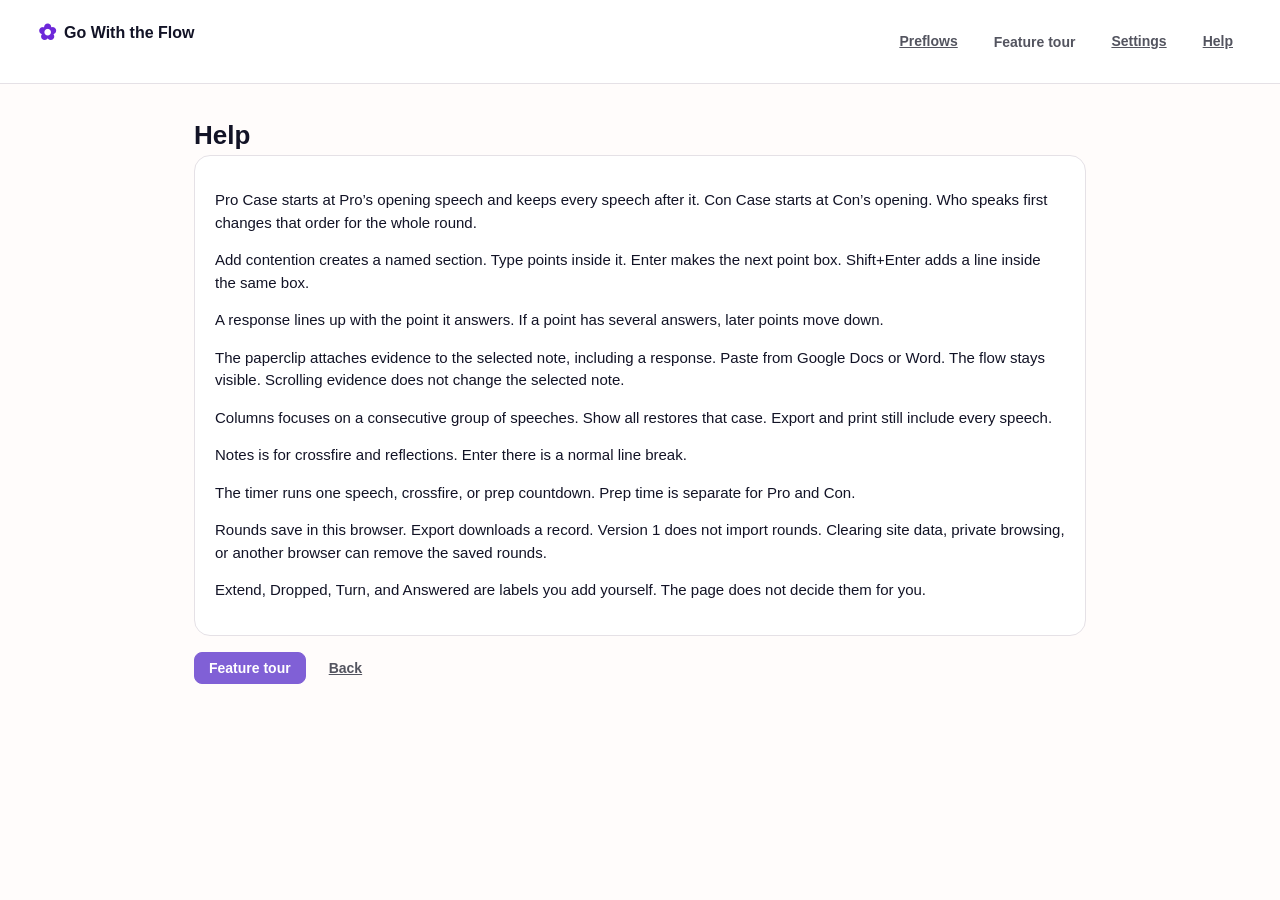
==== help.html @ 5f770a1a "Initial commit" ====
<!DOCTYPE html>
<html lang="en">
<head>
  <meta charset="UTF-8">
  <meta name="viewport" content="width=device-width, initial-scale=1.0">
  <title>Help — Go With the Flow</title>
  <link rel="stylesheet" href="css/page.css?v=28">
  <link rel="stylesheet" href="css/buttons.css?v=28">
  <link rel="stylesheet" href="css/home.css?v=28">
  <link rel="stylesheet" href="css/sidebar.css?v=28">
  <link rel="stylesheet" href="css/workspace.css?v=28">
  <link rel="stylesheet" href="css/evidence.css?v=28">
  <link rel="stylesheet" href="css/popups.css?v=28">
  <link rel="stylesheet" href="css/phone.css?v=28">
  <link rel="stylesheet" href="css/print.css?v=28">
</head>
<body class="page" data-page="help">
  <a class="skip-link" href="#app">Skip to content</a>

  <div id="app" class="home">
    <div class="top-bar">
      <a class="logo" href="index.html">
        <span class="logo-dot">✿</span>
        <span class="logo-text">Go With the Flow</span>
      </a>
      <div class="top-menu">
        <a class="btn plain" href="preflows.html">Preflows</a>
        <button type="button" class="btn plain" data-action="tour">Feature tour</button>
        <a class="btn plain" href="settings.html">Settings</a>
        <a class="btn plain" href="help.html">Help</a>
      </div>
    </div>

    <div class="page-body">
      <h1>Help</h1>
      <div class="card">
        <p>Pro Case starts at Pro’s opening speech and keeps every speech after it. Con Case starts at Con’s opening. Who speaks first changes that order for the whole round.</p>
        <p>Add contention creates a named section. Type points inside it. Enter makes the next point box. Shift+Enter adds a line inside the same box.</p>
        <p>A response lines up with the point it answers. If a point has several answers, later points move down.</p>
        <p>The paperclip attaches evidence to the selected note, including a response. Paste from Google Docs or Word. The flow stays visible. Scrolling evidence does not change the selected note.</p>
        <p>Columns focuses on a consecutive group of speeches. Show all restores that case. Export and print still include every speech.</p>
        <p>Notes is for crossfire and reflections. Enter there is a normal line break.</p>
        <p>The timer runs one speech, crossfire, or prep countdown. Prep time is separate for Pro and Con.</p>
        <p>Rounds save in this browser. Export downloads a record. Version 1 does not import rounds. Clearing site data, private browsing, or another browser can remove the saved rounds.</p>
        <p>Extend, Dropped, Turn, and Answered are labels you add yourself. The page does not decide them for you.</p>
      </div>
      <div class="button-row">
        <button type="button" class="btn main" data-action="tour">Feature tour</button>
        <a class="btn plain" href="index.html">Back</a>
      </div>
    </div>
  </div>

  <script src="js/rounds.js?v=28"></script>
  <script src="js/lineup.js?v=28"></script>
  <script src="js/clean.js?v=28"></script>
  <script src="js/save.js?v=28"></script>
  <script src="js/helpers.js?v=28"></script>
  <script src="js/app.js?v=28"></script>
</body>
</html>
---- css/page.css ----
.hide {
  display: none !important;
}

.page {
  margin: 0;
  background-color: #fffcfb;
  color: #121326;
  font-family: Arial, Helvetica, sans-serif;
  font-size: 15px;
  line-height: 1.5;
  overflow-wrap: break-word;
}

#app {
  min-height: 100vh;
}

.skip-link {
  position: absolute;
  left: 12px;
  top: -40px;
  background-color: #ffffff;
  color: #121326;
  font-family: Arial, Helvetica, sans-serif;
  font-size: 14px;
  padding: 8px 12px;
  border: 1px solid #e5e1e6;
  border-radius: 8px;
  z-index: 20;
}

.skip-link:focus {
  top: 12px;
}

.gray-text {
  margin: 4px 0 0;
  color: #676c7f;
  font-size: 14px;
}

.small-label {
  margin: 0 0 8px;
  font-size: 12px;
  font-weight: 700;
  color: #6540be;
  text-transform: uppercase;
}

.warning-box {
  margin: 0 0 16px;
  padding: 10px 12px;
  border: 1px solid #fed7aa;
  border-radius: 12px;
  background-color: #fff7ed;
  color: #9a3412;
  font-size: 14px;
}

.info-line {
  margin: 6px 0 0;
  color: #676c7f;
  font-size: 13px;
}
---- css/buttons.css ----
.btn {
  display: inline-flex;
  align-items: center;
  justify-content: center;
  gap: 6px;
  box-sizing: border-box;
  margin: 0;
  padding: 7px 14px;
  border: 1px solid #e5e1e6;
  border-radius: 8px;
  background-color: #ffffff;
  color: #121326;
  font-family: Arial, Helvetica, sans-serif;
  font-size: 14px;
  font-weight: 600;
  text-align: center;
  cursor: pointer;
}

.btn:hover {
  background-color: #f7f5fb;
  border-color: #dcd9e9;
}

.btn:focus {
  outline: 2px solid #8060d6;
  outline-offset: 2px;
}

.btn:disabled {
  opacity: 0.45;
  cursor: not-allowed;
}

.btn.main {
  background-color: #8060d6;
  color: #ffffff;
  border: 1px solid #8060d6;
}

.btn.main:hover {
  background-color: #7154c4;
  border-color: #7154c4;
}

.btn.plain {
  background-color: transparent;
  border-color: transparent;
  color: #53545f;
}

.btn.plain:hover {
  background-color: #f2f0f4;
}

.btn.red {
  background-color: #fff5f5;
  color: #dc2626;
  border: 1px solid #fecaca;
}

.btn.red:hover {
  background-color: #fee2e2;
  border-color: #f87171;
}

.big {
  min-height: 42px;
  padding: 10px 18px;
  border-radius: 12px;
  font-size: 15px;
}

.icon {
  display: inline-block;
  width: 16px;
  height: 16px;
}

.icon svg {
  width: 16px;
  height: 16px;
}

.btn-text {
  vertical-align: middle;
}

.button-row {
  display: flex;
  flex-wrap: wrap;
  align-items: center;
  gap: 8px;
  margin-top: 14px;
}

.side-tag {
  display: inline-block;
  padding: 3px 10px;
  border-radius: 999px;
  font-size: 12px;
  font-weight: 700;
}

.pro-tag {
  background-color: #e5dfff;
  color: #121326;
}

.con-tag {
  background-color: #fddced;
  color: #121326;
}
---- css/home.css ----
.home {
  min-height: 100vh;
  display: flex;
  flex-direction: column;
  background-color: #fffcfb;
}

.top-bar {
  display: flex;
  align-items: center;
  justify-content: space-between;
  gap: 16px;
  padding: 14px 32px;
  background-color: #ffffff;
  border-bottom: 1px solid #e5e1e6;
  position: sticky;
  top: 0;
  z-index: 5;
}

.top-menu {
  display: flex;
  flex-wrap: wrap;
  align-items: center;
  gap: 6px;
}

.page-body {
  box-sizing: border-box;
  width: 100%;
  max-width: 940px;
  margin: 0 auto;
  padding: 32px 24px 64px;
  flex: 1;
}

.simple-page {
  box-sizing: border-box;
  max-width: 980px;
  margin: 0 auto;
  padding: 32px 24px 56px;
}

.list-top {
  display: flex;
  justify-content: space-between;
  align-items: flex-end;
  gap: 16px;
  margin-bottom: 20px;
}

.page-body h1,
.list-top h1 {
  margin: 0;
  color: #121326;
  font-family: Arial, Helvetica, sans-serif;
  font-size: 26px;
  font-weight: 700;
}

.list-top p {
  margin: 4px 0 0;
  color: #676c7f;
  font-size: 15px;
}

.search-box {
  box-sizing: border-box;
  width: 100%;
  max-width: 440px;
  min-height: 42px;
  margin: 0 0 20px;
  padding: 9px 14px;
  border: 1px solid #e5e1e6;
  border-radius: 12px;
  background-color: #ffffff;
  color: #121326;
  font-family: Arial, Helvetica, sans-serif;
  font-size: 15px;
}

.search-box:focus {
  border-color: #8060d6;
  outline: 2px solid #8060d6;
}

.card-list,
.card-list {
  display: flex;
  flex-direction: column;
  gap: 14px;
}

.card,
.card,
.card {
  box-sizing: border-box;
  background-color: #ffffff;
  border: 1px solid #e5e1e6;
  border-radius: 16px;
  padding: 18px 20px;
}

.card:hover {
  border-color: #dcd9e9;
}

.card-top {
  display: flex;
  justify-content: space-between;
  align-items: flex-start;
  gap: 12px;
}

.card-top h2 {
  margin: 0;
  color: #121326;
  font-size: 18px;
  font-weight: 700;
}

.sample-flow {
  display: flex;
  justify-content: center;
  gap: 8px;
  margin: 0 auto 18px;
}

.sample-bar {
  width: 54px;
}

.sample-bar span {
  display: block;
  height: 28px;
  margin-bottom: 6px;
  border: 1px solid #e5e1e6;
  border-radius: 8px;
  background-color: #ffffff;
}

.sample-bar.pro span {
  background-color: #e5dfff;
  border-color: #ddd6f6;
}

.sample-bar.con span {
  background-color: #fddced;
  border-color: #f6d5df;
}

.empty-box {
  text-align: center;
  padding: 48px 24px;
  margin-top: 16px;
  background-color: #ffffff;
  border: 1px dashed #e5e1e6;
  border-radius: 16px;
}

.empty-box h1 {
  margin: 0 0 8px;
  color: #121326;
  font-size: 24px;
}

.empty-box p {
  max-width: 460px;
  margin: 0 auto 20px;
  color: #676c7f;
}
---- css/sidebar.css ----
.sidebar {
  box-sizing: border-box;
  width: 232px;
  flex-shrink: 0;
  padding: 16px 14px 8px;
  background-color: #f7eef6;
  border-right: 1px solid #e5dce8;
  overflow-y: auto;
  display: flex;
  flex-direction: column;
}

.logo {
  display: flex;
  align-items: center;
  gap: 8px;
  margin-bottom: 8px;
  padding: 2px 6px 12px;
  color: #121326;
  font-size: 16px;
  font-weight: 700;
  text-decoration: none;
}

.logo .logo-dot {
  display: flex;
  align-items: center;
  color: #6d28d9;
  font-size: 22px;
}

.logo-flower {
  display: block;
}

.back-btn {
  display: flex;
  align-items: center;
  gap: 8px;
  width: 100%;
  margin-bottom: 8px;
  padding: 7px 10px;
  border: 1px solid transparent;
  border-radius: 10px;
  background-color: transparent;
  color: #121326;
  font-family: Arial, Helvetica, sans-serif;
  font-size: 14px;
  text-align: left;
  cursor: pointer;
}

.back-btn:hover {
  background-color: #ffffff;
}

.menu-link {
  box-sizing: border-box;
  display: flex;
  align-items: center;
  gap: 8px;
  width: 100%;
  min-height: 38px;
  margin: 0;
  padding: 8px 12px;
  border: 0;
  border-radius: 12px;
  background-color: transparent;
  color: #121326;
  font-family: Arial, Helvetica, sans-serif;
  font-size: 15px;
  font-weight: 600;
  text-align: left;
  cursor: pointer;
}

.menu-link:hover {
  background-color: #ffffff;
}

.menu-link.active {
  background-color: #e3d7f5;
  color: #6540be;
}

.link-list {
  display: flex;
  flex-direction: column;
  gap: 2px;
  margin-top: 14px;
  padding-top: 14px;
  border-top: 1px solid #dfd8e4;
}

.jump-link {
  box-sizing: border-box;
  display: flex;
  align-items: center;
  gap: 8px;
  width: 100%;
  min-height: 34px;
  padding: 6px 10px;
  border: 0;
  border-radius: 8px;
  background-color: transparent;
  color: #53545f;
  font-family: Arial, Helvetica, sans-serif;
  font-size: 14px;
  text-align: left;
  cursor: pointer;
}

.jump-link:hover {
  background-color: #f2eefa;
  color: #121326;
}

.color-dot {
  display: inline-block;
  width: 8px;
  height: 8px;
  flex-shrink: 0;
  border-radius: 50%;
  background-color: #8060d6;
}

.link-name {
  display: inline-block;
  max-width: 150px;
  overflow: hidden;
  white-space: nowrap;
  vertical-align: middle;
}

.add-link {
  box-sizing: border-box;
  display: block;
  width: 100%;
  margin-top: 2px;
  padding: 8px 10px;
  border: 0;
  border-radius: 8px;
  background-color: transparent;
  color: #494673;
  font-family: Arial, Helvetica, sans-serif;
  font-size: 14px;
  font-weight: 700;
  text-align: left;
  text-decoration: none;
  cursor: pointer;
}

.add-link:hover {
  background-color: #f4f0ff;
}

.sidebar .push-down {
  flex: 1;
  min-height: 24px;
}

.bottom-link {
  color: #343955;
  font-size: 14px;
  min-height: 32px;
  padding: 6px 10px;
}

.bottom-link:hover {
  color: #121326;
}

.side-picture {
  margin-top: 8px;
  line-height: 0;
}

.side-picture svg {
  display: block;
  width: 150px;
  height: auto;
}

.open-menu-btn {
  display: none;
}

.dark-cover {
  display: none;
}
---- css/workspace.css ----
.workspace {
  display: flex;
  height: 100vh;
  overflow: hidden;
  background-color: #fffcfb;
}

.work-box {
  display: flex;
  flex-direction: column;
  flex: 1;
  min-width: 0;
  min-height: 0;
  background-color: #fffcfb;
}

.title-bar {
  display: flex;
  align-items: center;
  justify-content: space-between;
  gap: 16px;
  flex-shrink: 0;
  padding: 14px 22px 6px;
  background-color: #fffcfb;
}

.title-box {
  display: flex;
  flex-direction: column;
  flex: 1;
  min-width: 0;
}

.title-line {
  display: flex;
  align-items: center;
  gap: 8px;
  min-width: 0;
}

.title-input {
  box-sizing: border-box;
  width: 100%;
  margin: 0;
  padding: 0;
  border: 0;
  background-color: transparent;
  color: #121326;
  font-family: Arial, Helvetica, sans-serif;
  font-size: 22px;
  font-weight: 700;
}

.title-input:focus {
  outline: none;
  border-bottom: 2px solid #8060d6;
}

.edit-mark {
  color: #676c7f;
  font-size: 15px;
  cursor: pointer;
}

.edit-mark:hover {
  color: #8060d6;
}

.title-note {
  margin: 0;
  color: #676c7f;
  font-size: 13px;
  white-space: nowrap;
  overflow: hidden;
}

.title-side {
  display: flex;
  align-items: center;
  gap: 12px;
  flex-shrink: 0;
}

.save-line {
  color: #676c7f;
  font-size: 13px;
  white-space: nowrap;
}

.save-dot {
  display: inline-block;
  width: 7px;
  height: 7px;
  margin-right: 6px;
  border-radius: 50%;
  background-color: #10b981;
}

.timer-btn {
  padding: 5px 12px;
  border: 1px solid #e5e1e6;
  border-radius: 999px;
  background-color: #ffffff;
  color: #121326;
  font-family: Arial, Helvetica, sans-serif;
  font-size: 14px;
  font-weight: 700;
  white-space: nowrap;
  cursor: pointer;
}

.timer-btn:hover {
  border-color: #dcd9e9;
}

.dots-btn {
  width: 36px;
  height: 34px;
  padding: 0;
  border-radius: 12px;
  color: #53545f;
  font-size: 18px;
}

.tool-bar {
  display: flex;
  flex-wrap: wrap;
  align-items: center;
  gap: 8px;
  flex-shrink: 0;
  padding: 8px 22px 12px;
  background-color: #fffcfb;
  border-bottom: 1px solid #e5e1e6;
}

.add-btn {
  border-radius: 8px;
  padding: 7px 14px;
  font-size: 14px;
  font-weight: 700;
}

.tool-btn {
  background-color: #ffffff;
  border: 1px solid #e5e1e6;
  border-radius: 8px;
  padding: 7px 12px;
  color: #53545f;
  font-size: 14px;
}

.tool-btn:hover {
  border-color: #dcd9e9;
  color: #121326;
}

.tool-select {
  box-sizing: border-box;
  padding: 7px 10px;
  border: 1px solid #e5e1e6;
  border-radius: 8px;
  background-color: #ffffff;
  color: #53545f;
  font-family: Arial, Helvetica, sans-serif;
  font-size: 14px;
  cursor: pointer;
}

.tool-select:hover,
.tool-select:focus {
  border-color: #8060d6;
  outline: none;
}

.arrow-btn {
  min-width: 32px;
  padding: 7px 10px;
  font-weight: 700;
  text-align: center;
}

.tool-right,
.size-select:last-child {
  margin-left: auto;
}

.column-bar {
  display: flex;
  align-items: center;
  gap: 8px;
  padding: 6px 22px 0;
  color: #676c7f;
  font-size: 13px;
}

.column-bar button {
  padding: 4px 8px;
  font-size: 13px;
  background-color: transparent;
}

.tip {
  margin: 0;
  padding: 6px 22px 8px;
  background-color: #fffcfb;
  color: #b0a9c2;
  font-size: 12px;
}

.editor-line {
  display: flex;
  flex: 1;
  min-width: 0;
  min-height: 0;
  overflow: hidden;
  background-color: #fffcfb;
}

.scroll-box {
  flex: 1;
  min-width: 0;
  overflow: auto;
  padding: 12px 18px 24px;
}

.flow-paper {
  display: flex;
  flex-direction: column;
  gap: 14px;
  width: max-content;
  min-width: 100%;
}

.speech-top {
  display: flex;
  position: sticky;
  top: 0;
  z-index: 6;
  width: max-content;
  min-width: 100%;
  padding: 4px 0 8px;
  background-color: #fffcfb;
}

.speech-title {
  box-sizing: border-box;
  flex-shrink: 0;
  margin: 0 6px;
  padding: 10px 14px 8px;
  border-radius: 12px;
}

.speech-name {
  color: #121326;
  font-size: 15px;
  font-weight: 700;
}

.speech-small {
  display: flex;
  justify-content: space-between;
  gap: 8px;
  margin-top: 4px;
  color: #121326;
  font-size: 12px;
  font-weight: 700;
}

.speech-time {
  font-weight: 400;
  color: #625968;
}

.speech-title.pro {
  background-color: #e5dfff;
  color: #121326;
}

.speech-title.con {
  background-color: #fddced;
  color: #121326;
}

.group {
  width: max-content;
  min-width: 100%;
  margin-bottom: 14px;
  padding-bottom: 8px;
  border-radius: 12px;
  background-color: #f7f8fa;
}

.group-top {
  box-sizing: border-box;
  display: flex;
  align-items: center;
  gap: 8px;
  width: 100%;
  padding: 8px 12px;
  border-left: 4px solid #8e79ef;
  border-radius: 10px;
  background-color: #efebff;
  color: #654ab9;
  position: sticky;
  left: 0;
  z-index: 4;
}

.group-arrow {
  padding: 4px 6px;
  border: 0;
  border-radius: 8px;
  background-color: transparent;
  color: #676c7f;
  font-size: 15px;
  cursor: pointer;
}

.group-arrow:hover {
  background-color: #ffffff;
  color: #121326;
}

.group-dot {
  display: inline-block;
  width: 10px;
  height: 10px;
  border-radius: 50%;
  background-color: #8e79ef;
}

.group-name {
  box-sizing: border-box;
  flex: 1;
  min-width: 180px;
  padding: 4px 6px;
  border: 0;
  background-color: transparent;
  color: #654ab9;
  font-family: Arial, Helvetica, sans-serif;
  font-size: 16px;
  font-weight: 700;
}

.group-name:focus {
  outline: none;
  border-radius: 8px;
  background-color: #ffffff;
  border: 1px solid #8060d6;
}

.group-dots {
  margin-left: auto;
  padding: 0 8px;
  color: #676c7f;
  font-weight: 700;
}

.group-buttons {
  display: none;
  margin-left: auto;
}

.group:hover .group-buttons {
  display: flex;
  align-items: center;
  gap: 2px;
}

.group:hover .group-dots {
  display: none;
}

.group-btn {
  padding: 4px 8px;
  border: 1px solid transparent;
  border-radius: 8px;
  background-color: transparent;
  color: #676c7f;
  font-size: 13px;
}

.group-btn:hover {
  background-color: #f2eefa;
  color: #121326;
  border-color: #e5e1e6;
}

.group-btn.red:hover {
  color: #dc2626;
  background-color: #fee2e2;
  border-color: #fca5a5;
}

.group-row {
  display: flex;
  align-items: stretch;
  width: max-content;
  min-width: 100%;
  padding: 10px 0;
}

.speech-column {
  box-sizing: border-box;
  flex-shrink: 0;
  padding: 0 4px;
}

.column-area {
  position: relative;
  min-height: 48px;
}

.point {
  box-sizing: border-box;
  position: absolute;
  left: 8px;
  width: calc(100% - 16px);
  min-height: 44px;
  padding: 12px 12px 8px;
  border: 1px solid #e8e8eb;
  border-radius: 12px;
  background-color: #ffffff;
  z-index: 1;
  display: flex;
  flex-direction: column;
}

.point:hover {
  border-color: #ddd6ea;
}

.point.picked {
  border: 2px solid #8067ec;
  background-color: #ffffff;
}

.point-input {
  box-sizing: border-box;
  width: 100%;
  min-height: 22px;
  padding: 0;
  border: 0;
  background-color: transparent;
  color: #53545f;
  font-family: Arial, Helvetica, sans-serif;
  font-size: 14px;
  line-height: 1.35;
  resize: none;
  overflow: hidden;
}

.point-input:focus {
  outline: none;
}

.point-tag {
  display: inline-block;
  margin-bottom: 4px;
  padding: 2px 6px;
  border-radius: 4px;
  background-color: #ede9fa;
  color: #6540be;
  font-size: 11px;
  font-weight: 700;
  text-transform: uppercase;
}

.point-tag.tag-turn {
  background-color: #fef3c7;
  color: #b45309;
}

.point-tag.tag-dropped {
  background-color: #fee2e2;
  color: #b91c1c;
}

.point-tag.tag-extend {
  background-color: #dbeafe;
  color: #1d4ed8;
}

.point-bottom {
  display: flex;
  align-items: center;
  justify-content: space-between;
  gap: 4px;
  min-height: 22px;
  margin-top: 4px;
}

.clip-btn,
.point-menu {
  display: inline-flex;
  align-items: center;
  gap: 3px;
  padding: 1px 6px;
  border: 0;
  border-radius: 4px;
  background-color: transparent;
  color: #676c7f;
  font-family: Arial, Helvetica, sans-serif;
  font-size: 13px;
  font-weight: 700;
  cursor: pointer;
}

.clip-btn:hover,
.point-menu:hover {
  background-color: #f2eefa;
  color: #8060d6;
}

.clip-btn.has-proof {
  color: #6540be;
}

.clip-number {
  font-size: 12px;
  font-weight: 700;
}

.point-menu {
  opacity: 0;
}

.point:hover .point-menu,
.point:focus-within .point-menu {
  opacity: 1;
}

.reply-box,
.new-box {
  box-sizing: border-box;
  position: absolute;
  left: 6px;
  width: calc(100% - 12px);
  height: 36px;
  padding: 8px 10px;
  border: 1px dashed #d5cfe4;
  border-radius: 12px;
  background-color: #ffffff;
  color: #121326;
  font-family: Arial, Helvetica, sans-serif;
  font-size: 14px;
  line-height: 1.4;
  resize: none;
}

.reply-box::placeholder,
.new-box::placeholder {
  color: #676c7f;
}

.reply-box:hover,
.new-box:hover,
.reply-box:focus,
.new-box:focus {
  border-color: #8060d6;
  background-color: #ffffff;
  outline: none;
}

.new-box {
  position: relative;
  top: auto;
  left: auto;
  width: calc(100% - 8px);
  margin: 6px 4px 8px;
}
---- css/evidence.css ----
.proof-panel {
  box-sizing: border-box;
  display: none;
  flex-direction: column;
  flex-shrink: 0;
  width: 380px;
  min-height: 0;
  overflow: hidden;
  background-color: #fffcfb;
  border-left: 1px solid #eee8e9;
}

.workspace.proof-open .proof-panel {
  display: flex;
}

.proof-top {
  display: flex;
  justify-content: space-between;
  align-items: center;
  padding: 16px 18px 4px;
  background-color: #ffffff;
}

.proof-title {
  margin: 0;
  color: #121326;
  font-size: 17px;
  font-weight: 700;
}

.close-btn {
  width: 32px;
  height: 32px;
  padding: 0;
  border: 0;
  border-radius: 8px;
  background-color: transparent;
  color: #676c7f;
  font-family: Arial, Helvetica, sans-serif;
  cursor: pointer;
}

.close-btn:hover {
  background-color: #f4f1fa;
  color: #121326;
}

#evidence-title {
  padding: 2px 18px 0;
  color: #53545f;
  font-size: 14px;
  font-weight: 600;
}

#evidence-title:empty {
  display: none;
}

.proof-path {
  display: flex;
  align-items: center;
  gap: 6px;
  color: #53545f;
  font-size: 14px;
  font-weight: 600;
}

.path-gap {
  color: #676c7f;
}

.path-link {
  font-size: 13px;
}

.proof-list {
  display: flex;
  flex-direction: column;
  gap: 16px;
  overflow-y: auto;
  padding: 18px;
}

.proof-card {
  padding: 4px 2px 8px;
  background-color: transparent;
}

.proof-card+.proof-card {
  padding-top: 16px;
  border-top: 1px solid #e5e1e6;
}

.proof-text {
  min-height: 72px;
  padding: 4px 0 8px;
  border: 0;
  background-color: transparent;
  color: #27262b;
  font-family: Georgia, "Times New Roman", serif;
  font-size: 16px;
  line-height: 1.5;
}

.proof-text:empty:before {
  content: attr(data-placeholder);
  color: #676c7f;
}

.proof-text:focus {
  outline: none;
}

.proof-text a {
  color: #2049ad;
}


/* .proof-text blockquote {
  margin: 12px 0;
  padding: 2px 0 2px 14px;
  border-left: 3px solid #dbd5df;
  color: #454251;
  font-style: italic;
} */
---- css/popups.css ----
.small-popup,
.drop-menu {
  position: fixed;
  z-index: 30;
  box-sizing: border-box;
  min-width: 200px;
  max-width: 320px;
  padding: 8px;
  border: 1px solid #e5e1e6;
  border-radius: 12px;
  background-color: #ffffff;
}

.small-popup h2 {
  margin: 0 0 8px;
  color: #121326;
  font-size: 15px;
}

.small-popup .search-box {
  width: 100%;
  margin: 0 0 8px;
}

.small-popup .button-row,
.drop-menu .button-row {
  margin-top: 8px;
}

#popover-clock {
  margin: 2px 0 10px;
  color: #121326;
  font-size: 28px;
  font-weight: 700;
}

.find-list {
  display: flex;
  flex-direction: column;
  max-height: 220px;
  overflow: auto;
}

.drop-menu button,
.find-list button {
  box-sizing: border-box;
  display: block;
  width: 100%;
  min-height: 34px;
  padding: 6px 10px;
  border: 0;
  border-radius: 8px;
  background-color: transparent;
  color: #53545f;
  font-family: Arial, Helvetica, sans-serif;
  font-size: 14px;
  text-align: left;
  cursor: pointer;
}

.drop-menu button:hover,
.find-list button:hover {
  background-color: #fffcfb;
  color: #121326;
}

.popup-cover {
  position: fixed;
  top: 0;
  right: 0;
  bottom: 0;
  left: 0;
  z-index: 40;
  display: flex;
  align-items: center;
  justify-content: center;
  padding: 16px;
  background-color: rgba(30, 27, 46, 0.4);
}

.popup {
  box-sizing: border-box;
  display: flex;
  flex-direction: column;
  width: 100%;
  max-width: 500px;
  max-height: 90vh;
  padding: 22px 22px 18px;
  border: 1px solid #e5e1e6;
  border-radius: 18px;
  background-color: #ffffff;
  overflow: hidden;
}

.popup h2 {
  margin: 0 0 16px;
  color: #121326;
  font-size: 21px;
}

.popup-body {
  flex: 1;
  overflow-y: auto;
  padding-bottom: 8px;
}

.popup-buttons {
  display: flex;
  justify-content: flex-end;
  gap: 10px;
  margin-top: 20px;
}

.form-line {
  display: flex;
  flex-direction: column;
  gap: 6px;
  margin-bottom: 14px;
}

.form-line span {
  color: #53545f;
  font-size: 14px;
  font-weight: 700;
}

.form-line input,
.form-line textarea,
.form-line select {
  box-sizing: border-box;
  width: 100%;
  min-height: 38px;
  padding: 8px 10px;
  border: 1px solid #e5e1e6;
  border-radius: 8px;
  background-color: #ffffff;
  color: #121326;
  font-family: Arial, Helvetica, sans-serif;
  font-size: 15px;
}

.form-line input:focus,
.form-line textarea:focus,
.form-line select:focus {
  border-color: #8060d6;
  outline: 2px solid #8060d6;
}

.form-line input[type="checkbox"] {
  width: 16px;
  height: 16px;
  min-height: 0;
  margin-right: 8px;
}

.notes-area {
  box-sizing: border-box;
  width: 100%;
  max-width: 900px;
  flex: 1;
  min-height: 0;
  padding: 24px;
  overflow-y: auto;
}

.notes-area section {
  margin-bottom: 20px;
  padding: 16px 18px;
  border: 1px solid #e5e1e6;
  border-radius: 12px;
  background-color: #ffffff;
}

.notes-area h2 {
  margin: 0 0 10px;
  color: #121326;
  font-size: 17px;
}

.note-box {
  box-sizing: border-box;
  width: 100%;
  min-height: 110px;
  padding: 10px 12px;
  border: 1px solid #e5e1e6;
  border-radius: 8px;
  background-color: #ffffff;
  color: #121326;
  font-family: Arial, Helvetica, sans-serif;
  font-size: 15px;
  line-height: 1.5;
}

.note-box:focus {
  border-color: #8060d6;
  outline: none;
}

.form-grid {
  display: flex;
  flex-wrap: wrap;
  gap: 10px 12px;
  margin-bottom: 8px;
}

.form-grid .form-line {
  width: 150px;
}

.tour {
  display: flex;
  flex-wrap: wrap;
  align-items: center;
  justify-content: space-between;
  gap: 12px;
  padding: 12px 20px;
  border-top: 1px solid #e5e1e6;
  background-color: #ffffff;
  z-index: 20;
}

.tour-words p {
  margin: 0;
}

.tour-buttons {
  display: flex;
  align-items: center;
  gap: 8px;
}

.highlight {
  outline: 2px solid #8060d6;
  outline-offset: 2px;
  border-radius: 8px;
}

.side-bar {
  display: none;
}
---- css/phone.css ----
@media (max-width: 1199px) {
  .sidebar {
    width: 210px;
  }

  .proof-panel {
    width: 320px;
  }
}

@media (max-width: 899px) {

  .group-buttons {
    display: flex;
    align-items: center;
    gap: 2px;
  }

  .group-dots {
    display: none;
  }

  .point-menu {
    opacity: 1;
  }

  .workspace {
    position: relative;
  }

  .sidebar {
    display: none;
    position: absolute;
    z-index: 25;
    top: 0;
    left: 0;
    bottom: 0;
    width: 280px;
    background-color: #ffffff;
    border-right: 1px solid #e5e1e6;
  }

  .sidebar.open {
    display: flex;
  }

  .workspace.menu-open .dark-cover {
    display: block;
    position: fixed;
    top: 0;
    right: 0;
    bottom: 0;
    left: 0;
    z-index: 20;
    border: 0;
    background-color: rgba(30, 27, 46, 0.4);
  }

  .open-menu-btn {
    display: inline-block;
    padding: 6px 10px;
    font-size: 18px;
    font-weight: 700;
  }

  .editor-line {
    position: relative;
  }

  .proof-panel {
    position: absolute;
    top: 0;
    right: 0;
    bottom: 0;
    width: 100%;
    max-width: 400px;
    z-index: 15;
  }

  .top-bar {
    flex-direction: column;
    align-items: stretch;
    gap: 10px;
    padding: 12px 16px;
  }

  .page-body,
  .simple-page {
    padding: 20px 16px 96px;
  }

  .page-body h1,
  .list-top h1 {
    font-size: 22px;
  }

  .list-top {
    flex-direction: column;
    align-items: stretch;
  }

  .title-bar {
    flex-wrap: wrap;
    gap: 8px;
    padding: 10px 12px 8px;
  }

  .title-side {
    width: 100%;
    flex-wrap: wrap;
    gap: 8px;
  }

  .title-input {
    font-size: 18px;
  }

  .title-note {
    font-size: 12px;
  }

  .timer-btn {
    max-width: 100%;
  }

  .work-box {
    padding-bottom: 96px;
  }

  .home {
    padding-bottom: 76px;
  }

  .side-bar {
    display: flex;
    gap: 4px;
    margin: 0 12px 8px;
    padding: 4px;
    border-radius: 14px;
    background-color: #efeaf8;
  }

  .side-btn {
    flex: 1;
    min-height: 36px;
    padding: 8px 4px;
    border: 0;
    border-radius: 10px;
    background-color: transparent;
    color: #53545f;
    font-family: Arial, Helvetica, sans-serif;
    font-size: 13px;
    font-weight: 700;
    cursor: pointer;
  }

  .side-btn.active {
    background-color: #ffffff;
    color: #6540be;
  }

  .tool-bar {
    position: fixed;
    left: 0;
    right: 0;
    bottom: 0;
    z-index: 18;
    flex-wrap: nowrap;
    gap: 4px;
    overflow-x: auto;
    margin: 0;
    padding: 6px 8px 10px;
    background-color: #ffffff;
    border-top: 1px solid #e5e1e6;
  }

  #column-tools {
    display: flex;
    align-items: center;
    gap: 4px;
    flex-shrink: 0;
  }

  .add-btn,
  .tool-btn {
    display: flex;
    flex-direction: column;
    gap: 2px;
    min-width: 64px;
    min-height: 52px;
    padding: 6px 8px;
    border: 0;
    background-color: transparent;
    font-size: 11px;
  }

  .add-btn {
    background-color: #8060d6;
    color: #ffffff;
    border-radius: 12px;
  }

  .tool-bar .btn-text {
    display: block;
    font-size: 11px;
    font-weight: 700;
  }

  .tool-select {
    max-width: 132px;
    min-height: 40px;
    font-size: 12px;
  }

  .tool-right,
  .size-select,
  .size-select:last-child {
    margin-left: 0;
  }

  .top-menu {
    position: fixed;
    left: 0;
    right: 0;
    bottom: 0;
    z-index: 12;
    display: flex;
    gap: 0;
    margin: 0;
    padding: 6px 4px 10px;
    background-color: #ffffff;
    border-top: 1px solid #e5e1e6;
  }

  .top-menu .btn {
    flex: 1;
    min-height: 44px;
    padding: 8px 2px;
    border: 0;
    background-color: transparent;
    color: #53545f;
    font-size: 12px;
  }

  .popup-cover {
    align-items: flex-end;
    padding: 0;
  }

  .popup {
    max-width: none;
    max-height: 92vh;
    border-radius: 20px 20px 0 0;
    padding: 18px 16px 16px;
  }

  .small-popup,
  .drop-menu {
    left: 0 !important;
    right: 0 !important;
    top: auto !important;
    bottom: 0 !important;
    width: 100% !important;
    max-width: none !important;
    min-width: 0;
    border-radius: 20px 20px 0 0;
    max-height: 78vh;
    overflow: auto;
    padding: 8px 8px 12px;
  }

  .column-bar {
    flex-wrap: nowrap;
    overflow-x: auto;
    white-space: nowrap;
    padding: 4px 12px 0;
  }

  .scroll-box {
    padding: 0 0 8px;
  }

  .speech-top {
    padding: 0;
  }

  .speech-title {
    margin: 0;
    border-radius: 0;
  }

  .speech-column {
    padding: 10px 12px 0;
  }

  .tip {
    white-space: normal;
    padding: 6px 12px 8px;
  }

  .notes-area {
    padding: 16px;
  }

  .tour {
    align-items: flex-start;
    gap: 8px;
    padding: 10px 12px;
  }

  .tour-words {
    flex: 1;
    min-width: 0;
    font-size: 14px;
  }

  .tour-buttons {
    flex-wrap: wrap;
  }

  .proof-panel {
    width: 100%;
    max-width: none;
    min-width: 0;
    z-index: 22;
  }

  .workspace.proof-open .tool-bar {
    display: none;
  }

  .workspace.proof-open .work-box {
    padding-bottom: 0;
  }

  .card-top {
    flex-wrap: wrap;
  }

  .form-grid .form-line {
    width: 100%;
  }

  .popup-buttons {
    flex-wrap: wrap;
  }

  .title-note,
  .save-line {
    white-space: normal;
  }

  .group-name {
    min-width: 0;
  }

  .link-name {
    max-width: none;
    flex: 1;
    min-width: 0;
  }

  .search-box {
    max-width: none;
  }

  .empty-box {
    padding: 28px 16px;
  }

  .empty-box h1 {
    font-size: 22px;
  }

  .clip-btn,
  .point-menu,
  .group-btn,
  .group-arrow,
  .close-btn {
    min-width: 36px;
    min-height: 36px;
  }

  .top-menu .btn {
    white-space: normal;
    line-height: 1.2;
  }

  .logo-text {
    min-width: 0;
  }
}

@media (max-width: 480px) {
  .title-input {
    font-size: 18px;
  }

  .speech-name {
    font-size: 14px;
  }

  .card {
    padding: 14px;
  }
}

@media (max-width: 899px) and (max-height: 500px) {
  .tip {
    display: none;
  }

  .title-bar {
    padding: 6px 10px;
  }

  .side-bar {
    margin-bottom: 4px;
  }

  .notes-area {
    padding: 12px;
  }
}
---- css/print.css ----
#full-print-report {
  display: none;
}

@media print {
  .page {
    height: auto;
    overflow: visible;
    background-color: #ffffff;
  }

  .page > *:not(#full-print-report) {
    display: none;
  }

  #full-print-report {
    display: block;
    background-color: #ffffff;
    color: #1e1b2e;
    font-family: Arial, Helvetica, sans-serif;
    font-size: 11px;
    line-height: 1.45;
    padding: 10px 0;
    margin: 0;
  }

  .new-page {
    page-break-before: always;
    break-before: page;
  }

  .print-top {
    margin-bottom: 16px;
    padding-bottom: 10px;
    border-bottom: 3px solid #6355d8;
  }

  .print-name {
    margin: 0 0 4px;
    color: #1e1b2e;
    font-size: 20px;
    font-weight: 700;
  }

  .print-topic-line {
    margin: 4px 0;
    color: #48455e;
    font-size: 13px;
    font-weight: 700;
  }

  .print-info {
    margin: 4px 0 0;
    color: #79748f;
    font-size: 11px;
  }

  .print-case-name {
    margin: 16px 0 8px;
    padding-bottom: 4px;
    border-bottom: 2px solid #ede8f5;
    color: #6355d8;
    font-size: 14px;
    font-weight: 700;
    text-transform: uppercase;
  }

  .print-group {
    margin-bottom: 18px;
  }

  .print-group-name {
    margin: 6px 0 8px;
    padding-left: 6px;
    border-left: 3px solid #6355d8;
    color: #1e1b2e;
    font-size: 12px;
    font-weight: 700;
  }

  .print-table {
    width: 100%;
    margin-bottom: 12px;
    border-collapse: collapse;
  }

  .print-head {
    padding: 6px 4px;
    border: 1px solid #dcd7eb;
    background-color: #f4f1fa;
    font-size: 10px;
    font-weight: 700;
    text-align: left;
  }

  .print-head.pro {
    background-color: #ede9fa;
    color: #372a6b;
  }

  .print-head.con {
    background-color: #fae3ea;
    color: #451d28;
  }

  .print-cell {
    padding: 6px 4px;
    border: 1px solid #ede8f5;
    background-color: #ffffff;
    vertical-align: top;
  }

  .print-card {
    margin-bottom: 5px;
    padding: 5px;
    border: 1px solid #e7e2f1;
    border-radius: 4px;
    background-color: #faf9fd;
  }

  .print-tag {
    display: inline-block;
    margin-bottom: 3px;
    padding: 1px 4px;
    border-radius: 2px;
    background-color: #ede9fa;
    color: #5945c7;
    font-size: 8px;
    font-weight: 700;
    text-transform: uppercase;
  }

  .print-words {
    color: #1e1b2e;
    font-size: 10px;
    white-space: pre-wrap;
  }

  .print-proof {
    margin-top: 5px;
    padding: 3px 5px;
    border-left: 2px solid #6355d8;
    color: #48455e;
    font-size: 9px;
  }

  .print-note {
    margin-bottom: 12px;
    padding: 10px 12px;
    border: 1px solid #ede8f5;
    border-radius: 6px;
    background-color: #faf9fd;
  }

  .print-note-name {
    margin: 0 0 6px;
    color: #6355d8;
    font-size: 12px;
    font-weight: 700;
  }

  .print-note-words {
    color: #1e1b2e;
    font-size: 11px;
    line-height: 1.5;
    white-space: pre-wrap;
  }
}

@page {
  size: landscape;
  margin: 8mm;
}
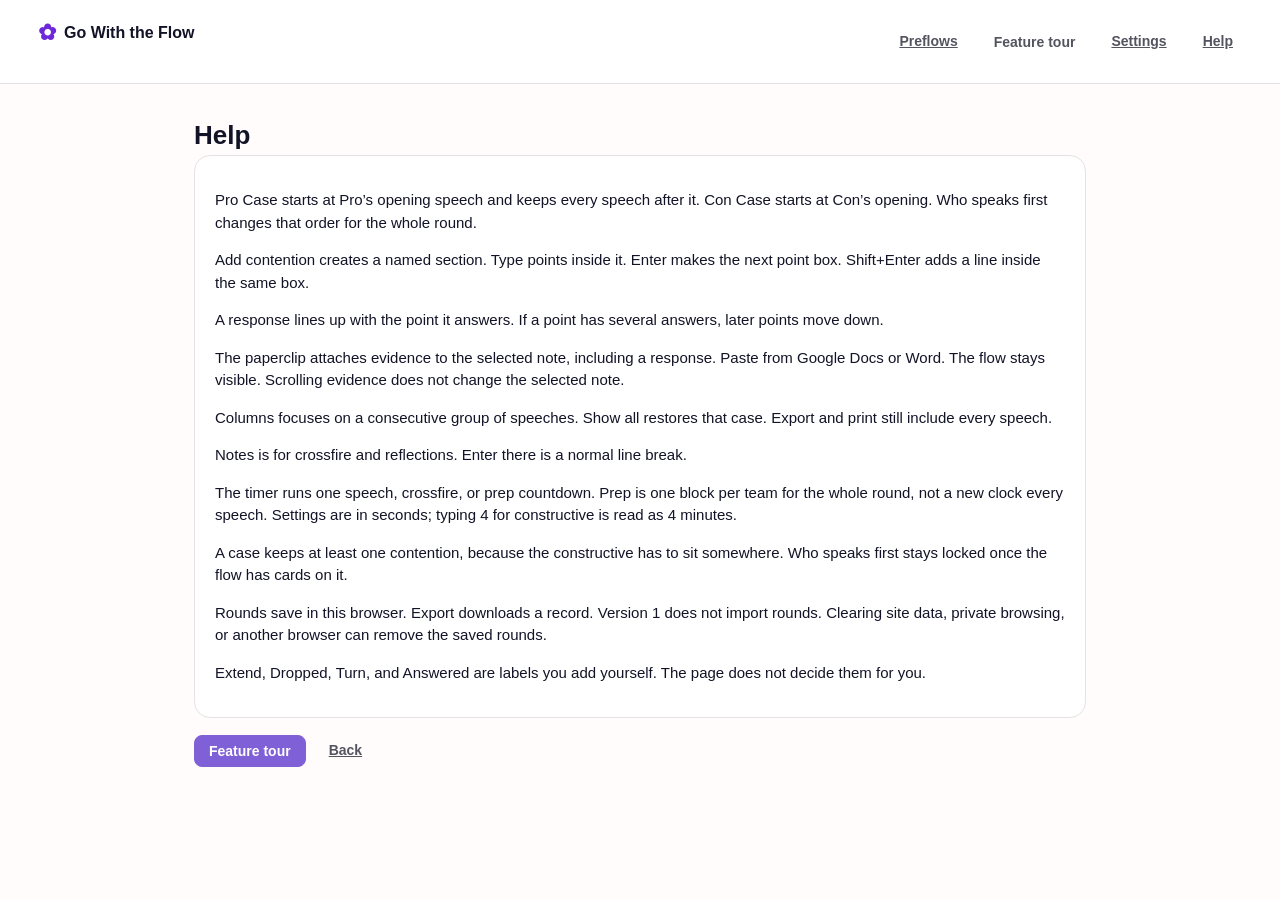
==== commit ee313cc6: "code_fixes" ====
--- a/help.html
+++ b/help.html
@@ -4,15 +4,15 @@
   <meta charset="UTF-8">
   <meta name="viewport" content="width=device-width, initial-scale=1.0">
   <title>Help — Go With the Flow</title>
-  <link rel="stylesheet" href="css/page.css?v=28">
-  <link rel="stylesheet" href="css/buttons.css?v=28">
-  <link rel="stylesheet" href="css/home.css?v=28">
-  <link rel="stylesheet" href="css/sidebar.css?v=28">
-  <link rel="stylesheet" href="css/workspace.css?v=28">
-  <link rel="stylesheet" href="css/evidence.css?v=28">
-  <link rel="stylesheet" href="css/popups.css?v=28">
-  <link rel="stylesheet" href="css/phone.css?v=28">
-  <link rel="stylesheet" href="css/print.css?v=28">
+  <link rel="stylesheet" href="css/page.css?v=31">
+  <link rel="stylesheet" href="css/buttons.css?v=31">
+  <link rel="stylesheet" href="css/home.css?v=31">
+  <link rel="stylesheet" href="css/sidebar.css?v=31">
+  <link rel="stylesheet" href="css/workspace.css?v=31">
+  <link rel="stylesheet" href="css/evidence.css?v=31">
+  <link rel="stylesheet" href="css/popups.css?v=31">
+  <link rel="stylesheet" href="css/phone.css?v=31">
+  <link rel="stylesheet" href="css/print.css?v=31">
 </head>
 <body class="page" data-page="help">
   <a class="skip-link" href="#app">Skip to content</a>
@@ -40,7 +40,8 @@
         <p>The paperclip attaches evidence to the selected note, including a response. Paste from Google Docs or Word. The flow stays visible. Scrolling evidence does not change the selected note.</p>
         <p>Columns focuses on a consecutive group of speeches. Show all restores that case. Export and print still include every speech.</p>
         <p>Notes is for crossfire and reflections. Enter there is a normal line break.</p>
-        <p>The timer runs one speech, crossfire, or prep countdown. Prep time is separate for Pro and Con.</p>
+        <p>The timer runs one speech, crossfire, or prep countdown. Prep is one block per team for the whole round, not a new clock every speech. Settings are in seconds; typing 4 for constructive is read as 4 minutes.</p>
+        <p>A case keeps at least one contention, because the constructive has to sit somewhere. Who speaks first stays locked once the flow has cards on it.</p>
         <p>Rounds save in this browser. Export downloads a record. Version 1 does not import rounds. Clearing site data, private browsing, or another browser can remove the saved rounds.</p>
         <p>Extend, Dropped, Turn, and Answered are labels you add yourself. The page does not decide them for you.</p>
       </div>
@@ -51,11 +52,11 @@
     </div>
   </div>
 
-  <script src="js/rounds.js?v=28"></script>
-  <script src="js/lineup.js?v=28"></script>
-  <script src="js/clean.js?v=28"></script>
-  <script src="js/save.js?v=28"></script>
-  <script src="js/helpers.js?v=28"></script>
-  <script src="js/app.js?v=28"></script>
+  <script src="js/rounds.js?v=31"></script>
+  <script src="js/lineup.js?v=31"></script>
+  <script src="js/clean.js?v=31"></script>
+  <script src="js/save.js?v=31"></script>
+  <script src="js/helpers.js?v=31"></script>
+  <script src="js/app.js?v=31"></script>
 </body>
 </html>
--- a/css/buttons.css
+++ b/css/buttons.css
@@ -111,3 +111,8 @@
   background-color: #fddced;
   color: #121326;
 }
+
+.obs-tag {
+  background-color: #eceaf1;
+  color: #454251;
+}
--- a/css/evidence.css
+++ b/css/evidence.css
@@ -115,12 +115,3 @@
 .proof-text a {
   color: #2049ad;
 }
-
-
-/* .proof-text blockquote {
-  margin: 12px 0;
-  padding: 2px 0 2px 14px;
-  border-left: 3px solid #dbd5df;
-  color: #454251;
-  font-style: italic;
-} */
